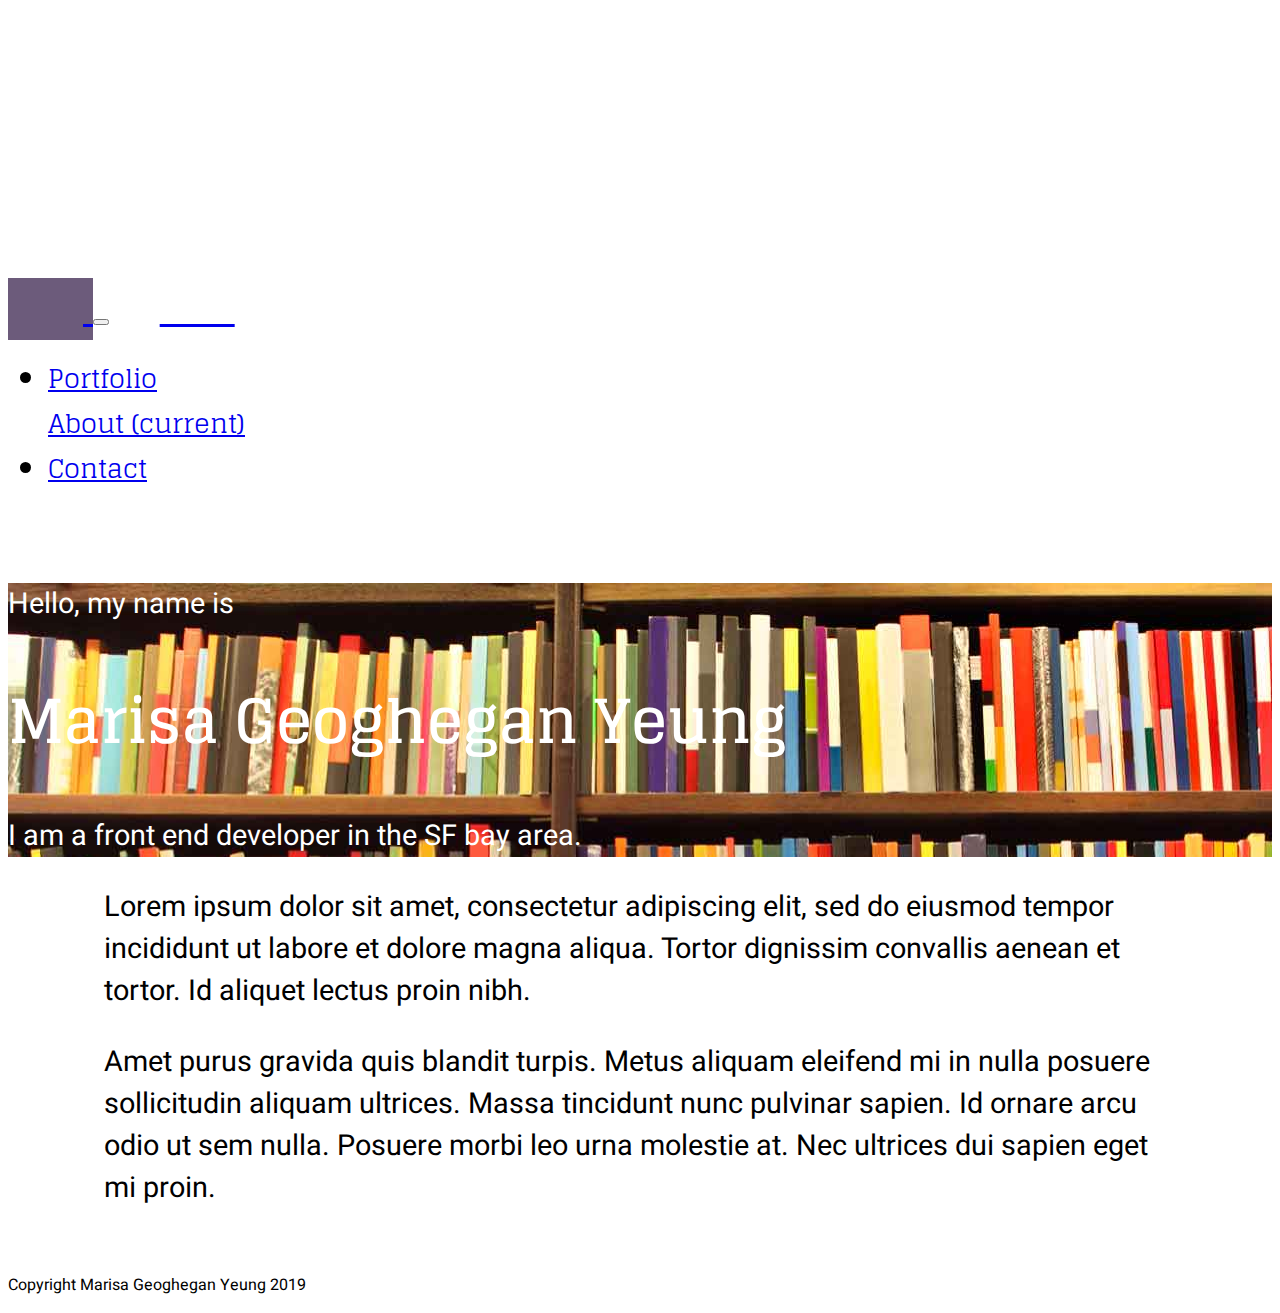
==== about.html @ e265b0a4 "adding pages and files" ====
<!DOCTYPE html>
<html lang="en">
<head>

    <title>Marisa Geoghegan Yeung's Portfolio</title>

    <meta charset="utf-8">
    <meta name="viewport" content="width=device-width, initial-scale=1">

    <link rel="stylesheet" href="../bootstrap/bootstrap-4.1.3-dist/css/bootstrap.min.css">

    <script src="https://ajax.googleapis.com/ajax/libs/jquery/3.4.0/jquery.min.js"></script>
    <script src="../bootstrap/bootstrap-4.1.3-dist/js/bootstrap.min.js"></script>

    <script src="./filter.js"></script>

    <link href="https://fonts.googleapis.com/css?family=Glegoo&display=swap" rel="stylesheet">
    <link href="https://fonts.googleapis.com/css?family=Heebo|Roboto&display=swap" rel="stylesheet">

    <link rel="stylesheet" href="portfolio.css">

</head>

<body>

    <!-- Navigation -->
        <nav class="navbar navbar-expand-lg navbar-light fixed-top my-nav">
            <div class="container">
                
                <a class="navbar-brand navbar-brand-box" href="#">
                    <span class="logo-text">MGY</span>
                </a>
                
                <button class="navbar-toggler" type="button" data-toggle="collapse" data-target="#navbarResponsive" aria-controls="navbarResponsive" aria-controls="navbarResponsive" aria-expanded="false" aria-label="Toggle navigation">
                    <span class="navbar-toggler-icon"></span>
                </button>
                
                <div class="collapse navbar-collapse" id="navbarResponsive">
                    
                    <ul class="navbar-nav nav-ul-margins">
                    
                        <li class ="nav-item">
                            <a class="nav-link" href="./index.html">Portfolio</a>
                        </li>
                    
                        <li class="nav-item active">
                            <a class="nav-link" href="#">About
                                <span class="sr-only">(current)</span>
                            </a>
                        </li>
                    
                        <li class="nav-item">
                            <a class="nav-link" href="./contact.html">Contact</a>
                        </li>
                    
                    </ul>
                
                </div>

            </div>        
        </nav>

    <!-- Page Content -->
    
    <div class="container">
        
        <div class="jumbotron">
            <p class="lead"> Hello, my name is</p>
            <h1 class="display-3">Marisa Geoghegan Yeung</h1>      
            <p class="lead">I am a front end developer in the SF bay area.</p>
        </div>

    </div>

    <!--  -->
    <div class="container">

        <div class="row mytext">

            <p class="mytext">Lorem ipsum dolor sit amet, consectetur adipiscing elit, sed do eiusmod tempor incididunt ut labore et dolore magna aliqua. Tortor dignissim convallis aenean et tortor. Id aliquet lectus proin nibh.</p>

            <p class="mytext">Amet purus gravida quis blandit turpis. Metus aliquam eleifend mi in nulla posuere sollicitudin aliquam ultrices. Massa tincidunt nunc pulvinar sapien. Id ornare arcu odio ut sem nulla. Posuere morbi leo urna molestie at. Nec ultrices dui sapien eget mi proin.</p>

        </div>

    </div>

    <footer class="container-fluid text-center">

        <p class="my-footer-text">Copyright Marisa Geoghegan Yeung 2019</p>

    </footer>

</body>
</html>
---- portfolio.css ----
body {
    padding-top: 210px;
}

.nav-item {
    font-family: 'Glegoo', serif;
    font-size: 1.6rem;
}

.inner-container {
    margin-left: 8px;
    margin-right: 8px;
}

.my-nav {
    background-color: #FFFFFF;
    padding-top: 60px;
    padding-bottom: 60px;
}

.nav-ul-margins {
    margin-left:auto;
    margin-right: 0%;
}

.navbar-brand-box {
    /*border: 2px;
    border-color: #C06C84;
    border-style: solid;*/
    background-color: #6C5B7B;
    font-family: 'Glegoo', serif;
    font-size: 35px;
    width: 100px;
    height: 100px;
}

.logo-text {
    color: white;
    position: relative;
    top: 23%;
    left: 12%;
}

.jumbotron {
    background-image: url('./books.jpg');
    background-repeat: no-repeat;
    background-color: #6C5B7B;
    color: white;
    border-radius: 0rem;
}

h1.display-3 {
    font-family: 'Glegoo', serif;
    font-size: 3.8rem;
}

p {
    margin-top: 1rem;
    font-family: 'Heebo', sans-serif;
    font-size: 1.8rem;
}

.card-text {
    font-size: 1.1rem;
}

.btn {
    border-radius: 0rem;
    border-width: 0;
}

.btn-primary {
    background-color: #6C5B7B;
    border-width: 0px;
}

.filter-container {
    margin-bottom: 4rem;
}

.active {
    background-color: #6C5B7B;
    color: white;
}

.nav-item {
    background-color: white;
}

footer {
    margin-top: 4rem;
}

.mytext {
    margin-left: 3rem;
    margin-right: 3rem;
    font-size: 1.5rem
    font-family: 'Roboto', sans-serif;
}

.card {
    border: 0px;
}

h2 {
    font-family: 'Glegoo', serif;
    text-align: center;
}

.my-footer-text {
    font-size: 1rem;
}
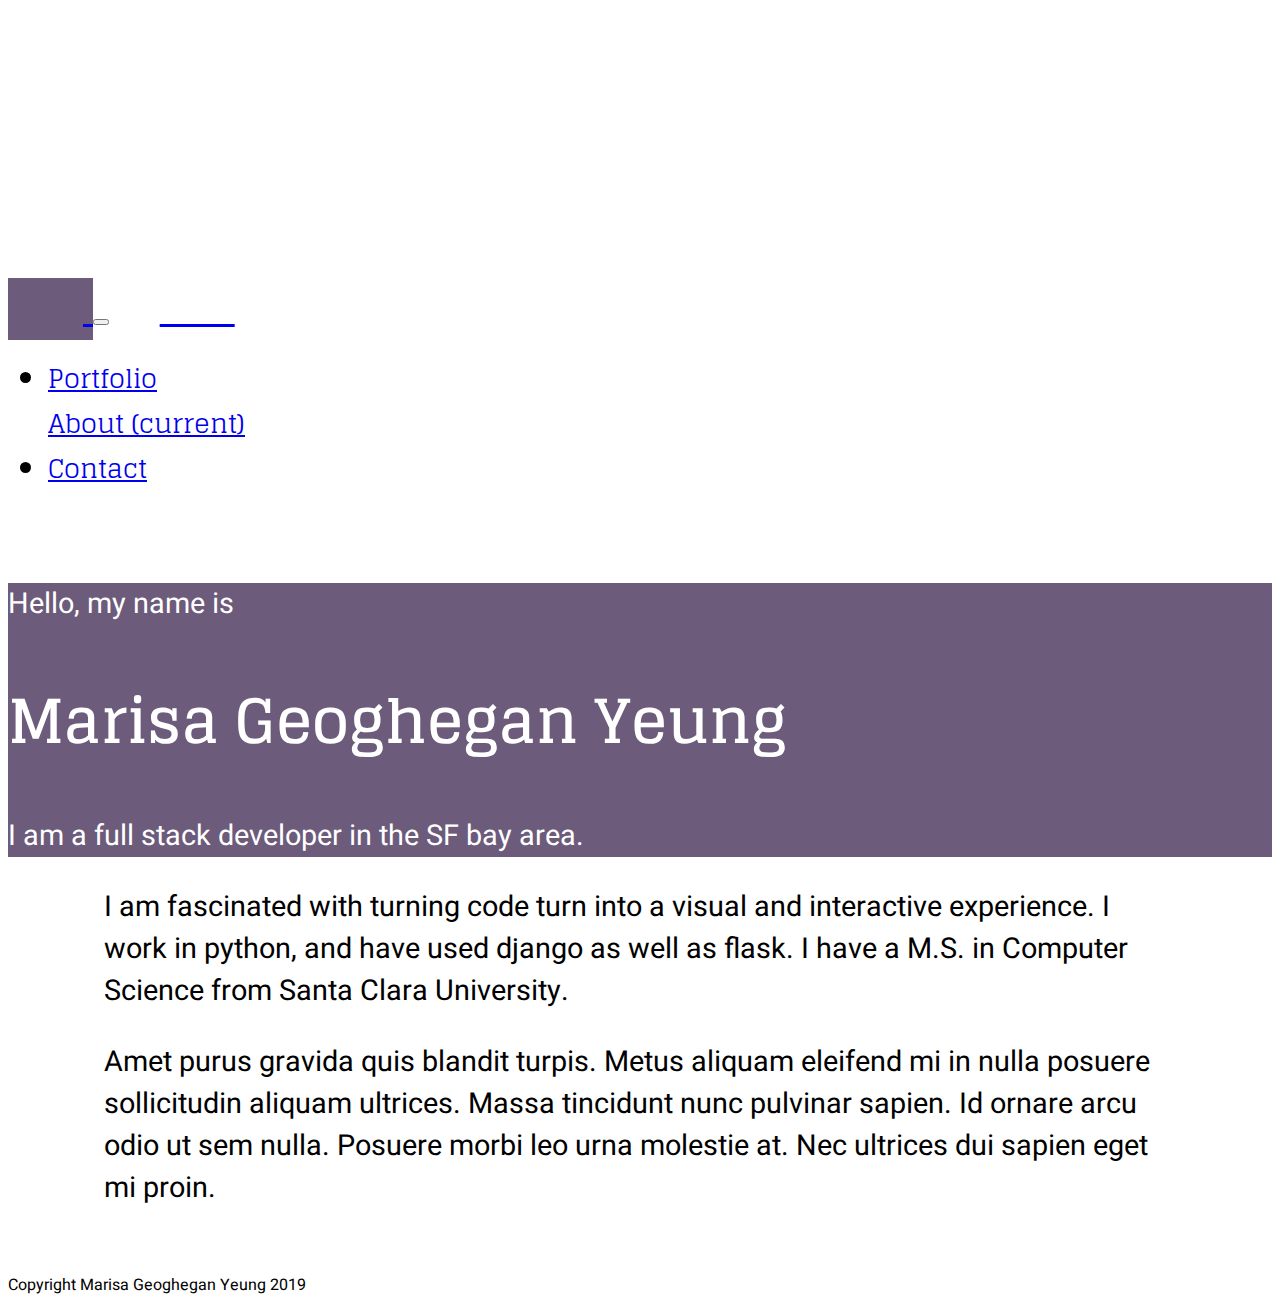
==== commit 6d1feafb: "added to about page and changed jumbotron message" ====
--- a/about.html
+++ b/about.html
@@ -67,7 +67,7 @@
         <div class="jumbotron">
             <p class="lead"> Hello, my name is</p>
             <h1 class="display-3">Marisa Geoghegan Yeung</h1>      
-            <p class="lead">I am a front end developer in the SF bay area.</p>
+            <p class="lead">I am a full stack developer in the SF bay area.</p>
         </div>
 
     </div>
@@ -77,7 +77,7 @@
 
         <div class="row mytext">
 
-            <p class="mytext">Lorem ipsum dolor sit amet, consectetur adipiscing elit, sed do eiusmod tempor incididunt ut labore et dolore magna aliqua. Tortor dignissim convallis aenean et tortor. Id aliquet lectus proin nibh.</p>
+            <p class="mytext">I am fascinated with turning code turn into a visual and interactive experience. I work in python, and have used django as well as flask. I have a M.S. in Computer Science from Santa Clara University.</p>
 
             <p class="mytext">Amet purus gravida quis blandit turpis. Metus aliquam eleifend mi in nulla posuere sollicitudin aliquam ultrices. Massa tincidunt nunc pulvinar sapien. Id ornare arcu odio ut sem nulla. Posuere morbi leo urna molestie at. Nec ultrices dui sapien eget mi proin.</p>
 
--- a/portfolio.css
+++ b/portfolio.css
@@ -42,8 +42,6 @@
 }
 
 .jumbotron {
-    background-image: url('./books.jpg');
-    background-repeat: no-repeat;
     background-color: #6C5B7B;
     color: white;
     border-radius: 0rem;
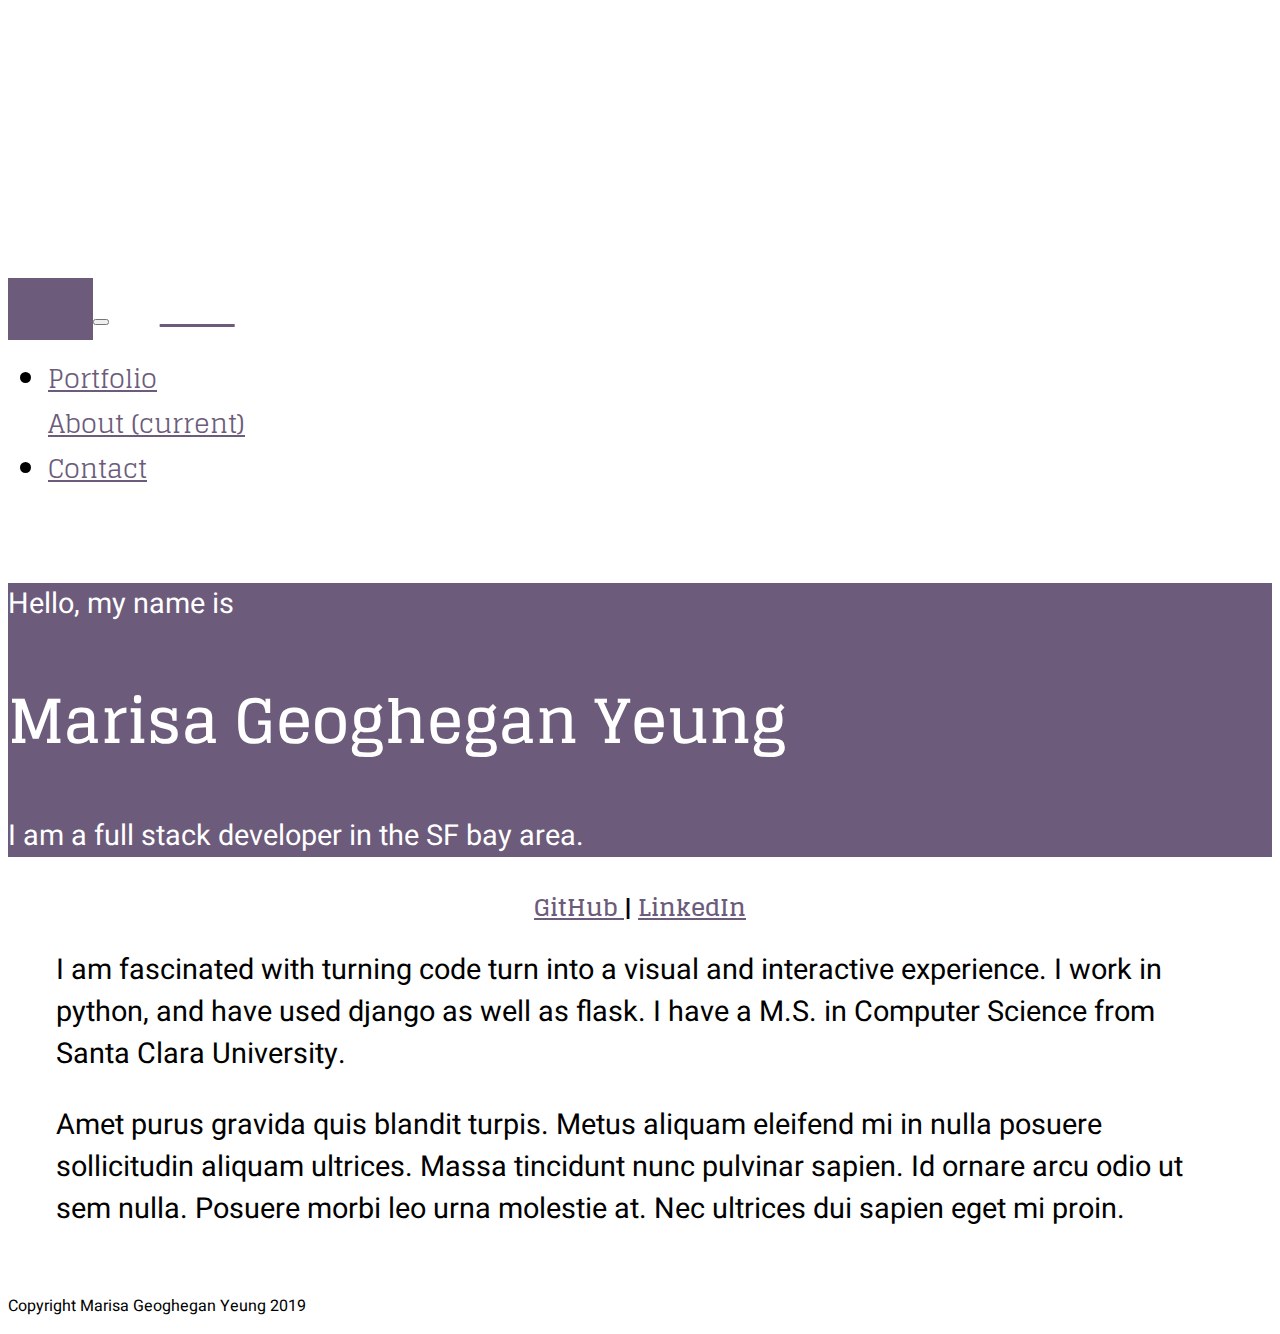
==== commit 2baed145: "fixed links, updated readme" ====
--- a/about.html
+++ b/about.html
@@ -74,8 +74,16 @@
 
     <!--  -->
     <div class="container">
+        <h2> 
+            <a href="https://github.com/ymarisa" target=”_blank”>GitHub </a>
+            | 
+            <a href="https://www.linkedin.com/in/marisa-geoghegan-yeung/" target=”_blank”> LinkedIn</a></h2>
 
         <div class="row mytext">
+
+        </div>        
+
+        <div>
 
             <p class="mytext">I am fascinated with turning code turn into a visual and interactive experience. I work in python, and have used django as well as flask. I have a M.S. in Computer Science from Santa Clara University.</p>
 
--- a/portfolio.css
+++ b/portfolio.css
@@ -1,5 +1,10 @@
 body {
     padding-top: 210px;
+}
+
+a:link, a:visited {
+    color: #6C5B7B;
+    visited: #355C7D;
 }
 
 .nav-item {
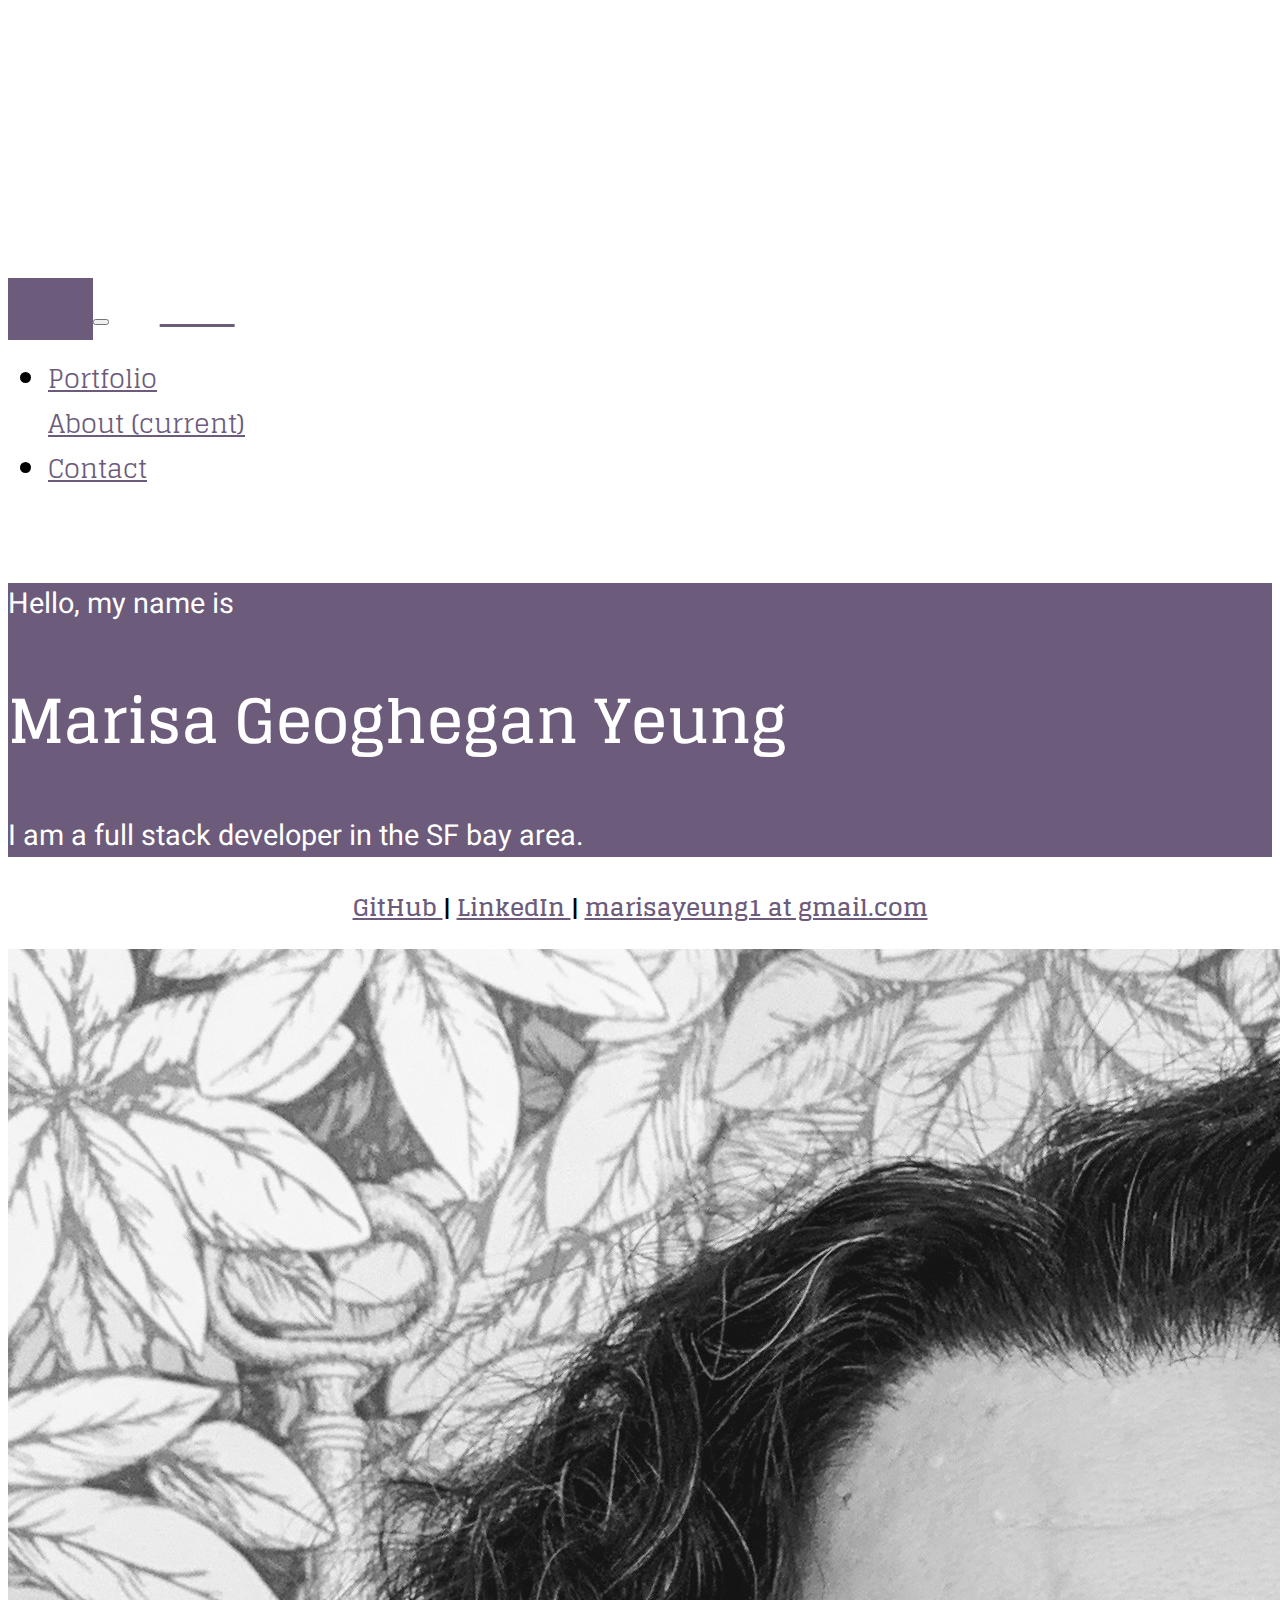
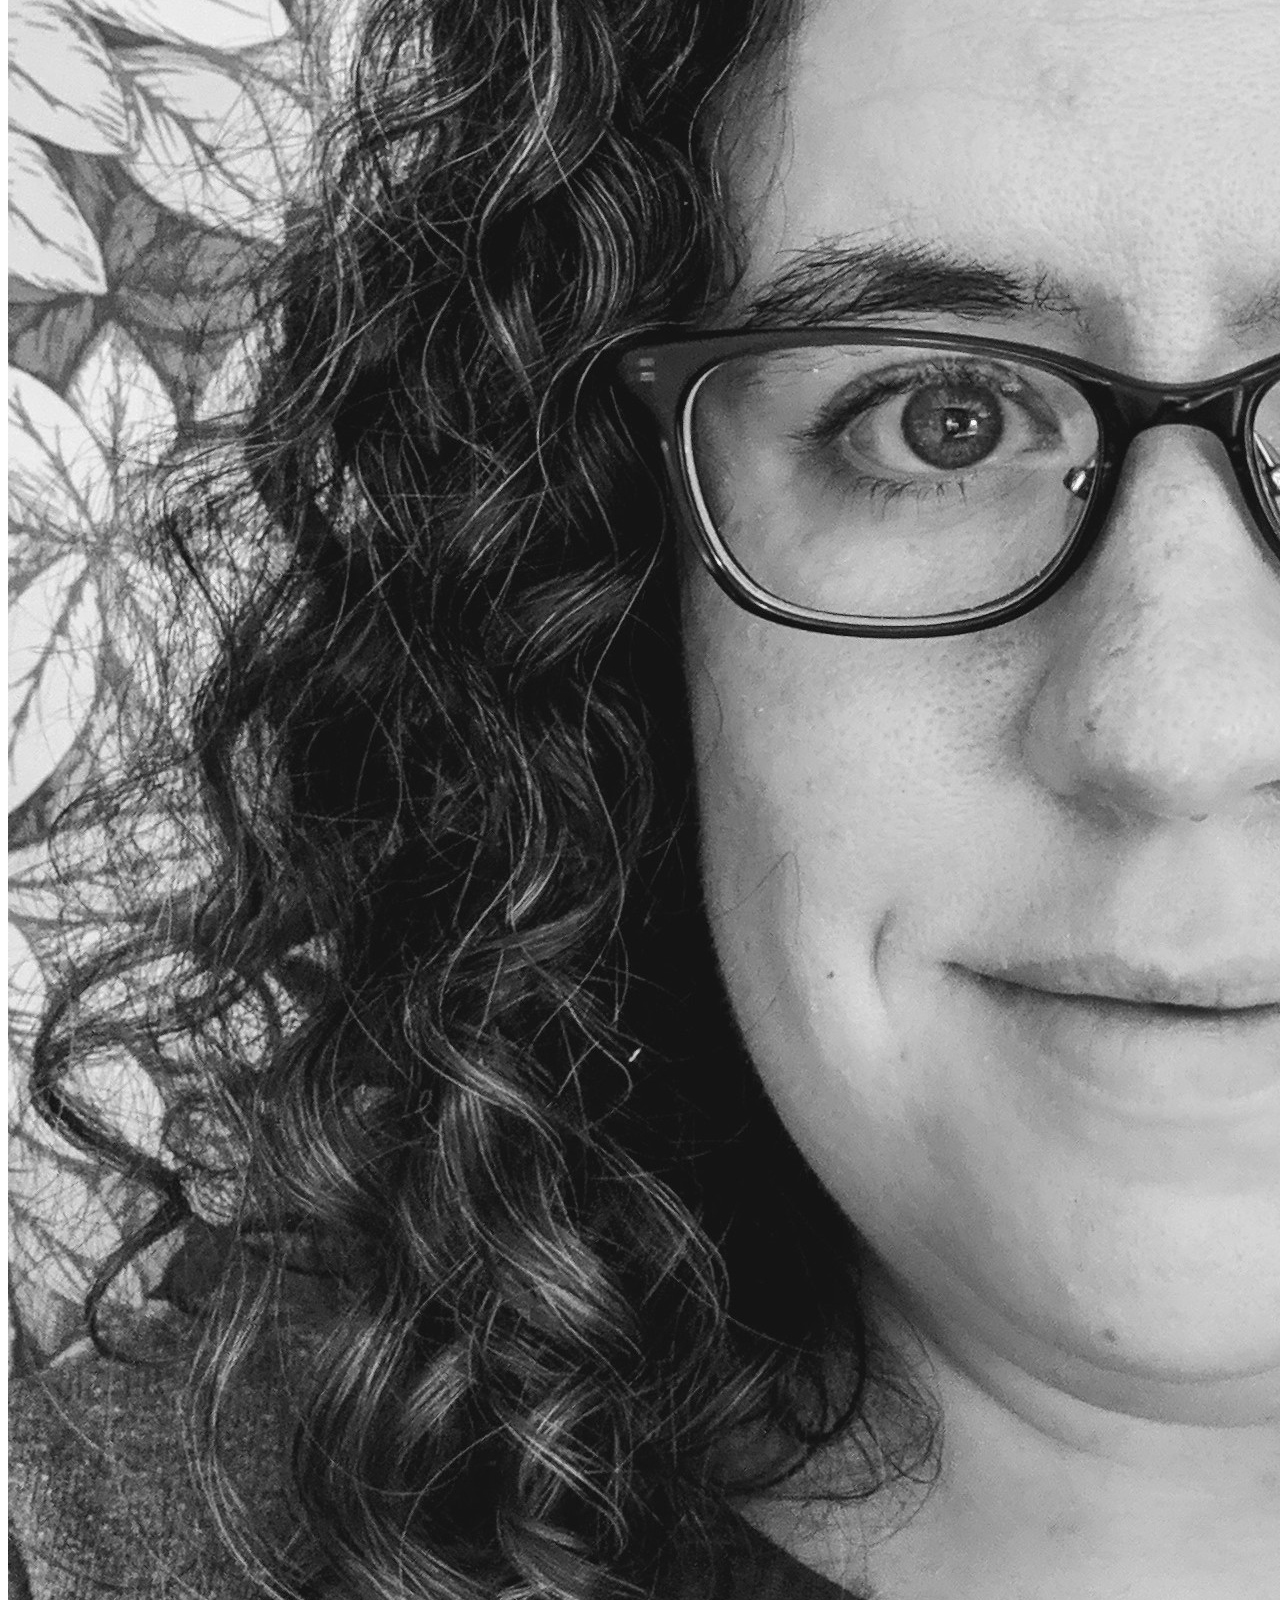
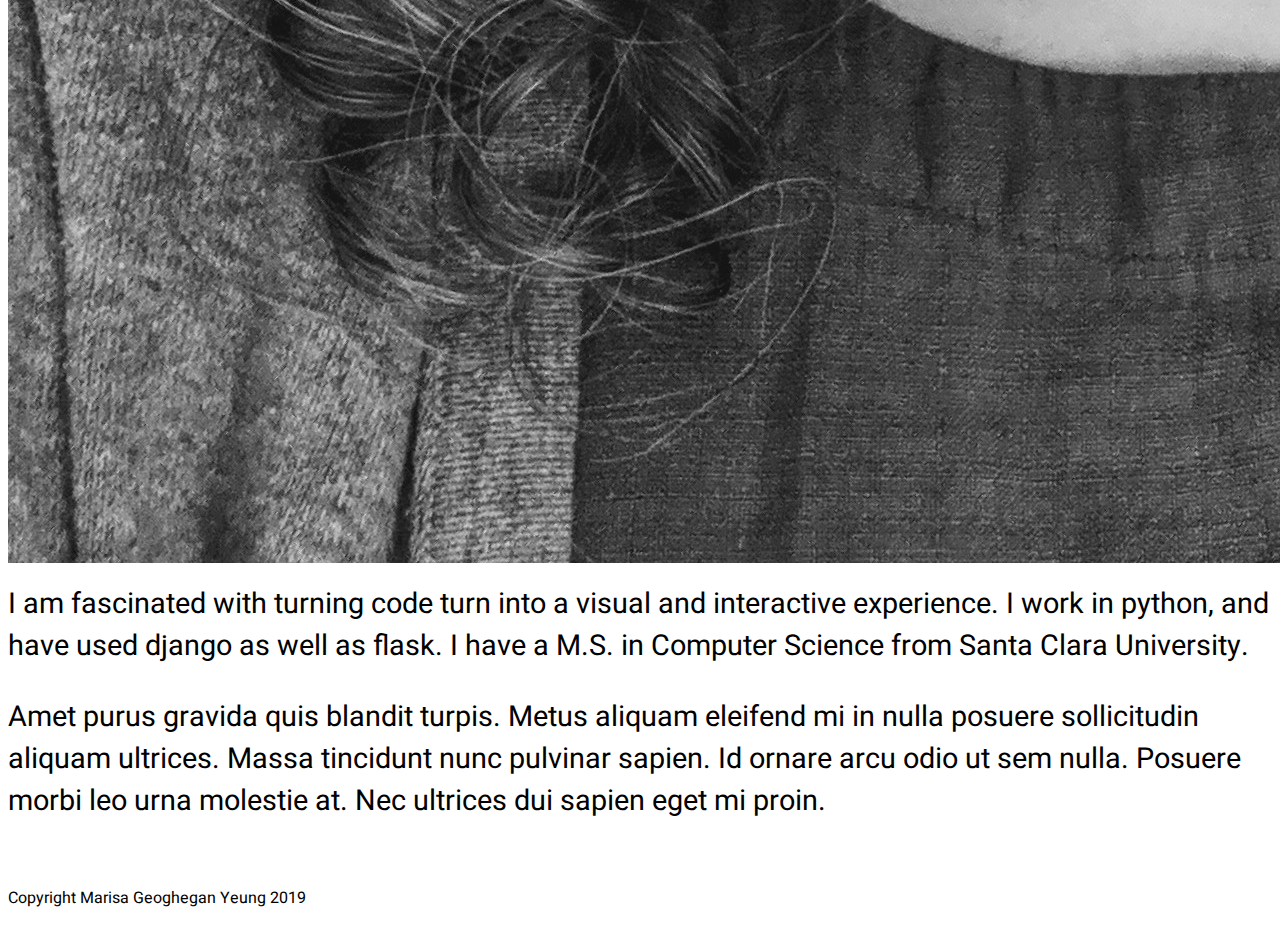
==== commit bef3e4d5: "cleaned up and added profile image" ====
--- a/about.html
+++ b/about.html
@@ -77,18 +77,21 @@
         <h2> 
             <a href="https://github.com/ymarisa" target=”_blank”>GitHub </a>
             | 
-            <a href="https://www.linkedin.com/in/marisa-geoghegan-yeung/" target=”_blank”> LinkedIn</a></h2>
+            <a href="https://www.linkedin.com/in/marisa-geoghegan-yeung/" target=”_blank”> LinkedIn </a>
+            |
+            <a href="#"> marisayeung1 at gmail.com</a>
+        </h2>
+    </div>
+    <div class="container">
+        <div class="row">
+            <div class="col-4">
+                <img src="./mgy.jpg" class="img-fluid">
+            </div>
+            <div class="col">
+                <p class="mytext">I am fascinated with turning code turn into a visual and interactive experience. I work in python, and have used django as well as flask. I have a M.S. in Computer Science from Santa Clara University.</p>
 
-        <div class="row mytext">
-
-        </div>        
-
-        <div>
-
-            <p class="mytext">I am fascinated with turning code turn into a visual and interactive experience. I work in python, and have used django as well as flask. I have a M.S. in Computer Science from Santa Clara University.</p>
-
-            <p class="mytext">Amet purus gravida quis blandit turpis. Metus aliquam eleifend mi in nulla posuere sollicitudin aliquam ultrices. Massa tincidunt nunc pulvinar sapien. Id ornare arcu odio ut sem nulla. Posuere morbi leo urna molestie at. Nec ultrices dui sapien eget mi proin.</p>
-
+                <p class="mytext">Amet purus gravida quis blandit turpis. Metus aliquam eleifend mi in nulla posuere sollicitudin aliquam ultrices. Massa tincidunt nunc pulvinar sapien. Id ornare arcu odio ut sem nulla. Posuere morbi leo urna molestie at. Nec ultrices dui sapien eget mi proin.</p>
+            </div>
         </div>
 
     </div>
--- a/portfolio.css
+++ b/portfolio.css
@@ -95,8 +95,8 @@
 }
 
 .mytext {
-    margin-left: 3rem;
-    margin-right: 3rem;
+/*    margin-left: 3rem;
+    margin-right: 3rem;*/
     font-size: 1.5rem
     font-family: 'Roboto', sans-serif;
 }
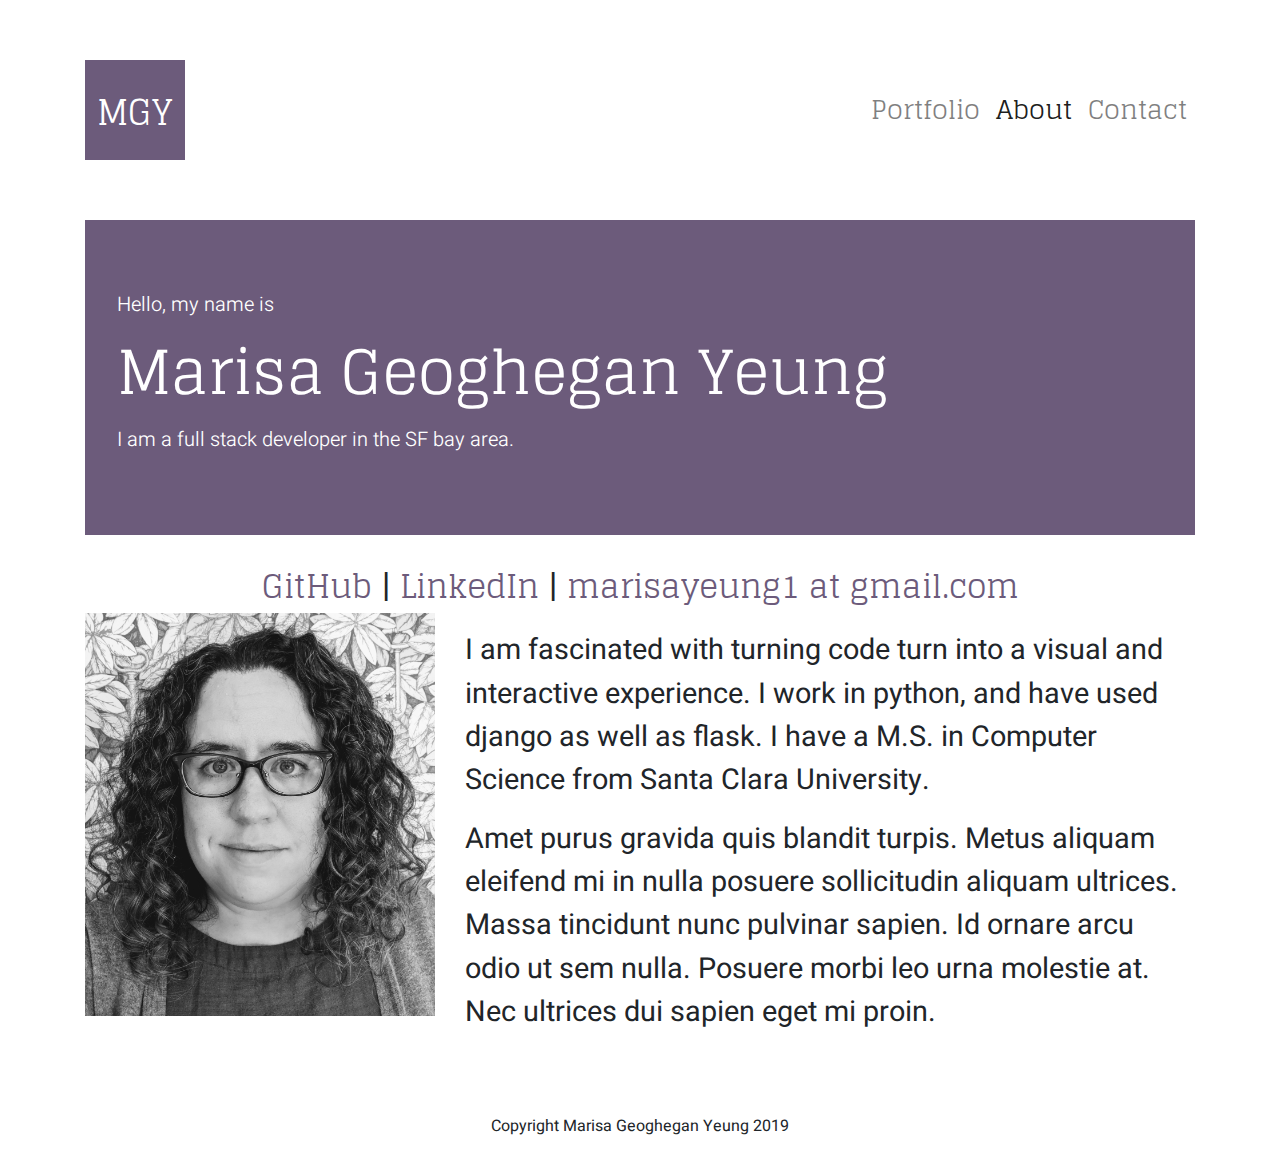
==== commit 0fbf0694: "changed local bootstrap to cdn" ====
--- a/about.html
+++ b/about.html
@@ -7,10 +7,10 @@
     <meta charset="utf-8">
     <meta name="viewport" content="width=device-width, initial-scale=1">
 
-    <link rel="stylesheet" href="../bootstrap/bootstrap-4.1.3-dist/css/bootstrap.min.css">
+    <link href="https://stackpath.bootstrapcdn.com/bootstrap/4.3.1/css/bootstrap.min.css" rel="stylesheet" integrity="sha384-ggOyR0iXCbMQv3Xipma34MD+dH/1fQ784/j6cY/iJTQUOhcWr7x9JvoRxT2MZw1T" crossorigin="anonymous">
 
     <script src="https://ajax.googleapis.com/ajax/libs/jquery/3.4.0/jquery.min.js"></script>
-    <script src="../bootstrap/bootstrap-4.1.3-dist/js/bootstrap.min.js"></script>
+    <script src="https://stackpath.bootstrapcdn.com/bootstrap/4.3.1/js/bootstrap.min.js" integrity="sha384-JjSmVgyd0p3pXB1rRibZUAYoIIy6OrQ6VrjIEaFf/nJGzIxFDsf4x0xIM+B07jRM" crossorigin="anonymous"></script>
 
     <script src="./filter.js"></script>
 
